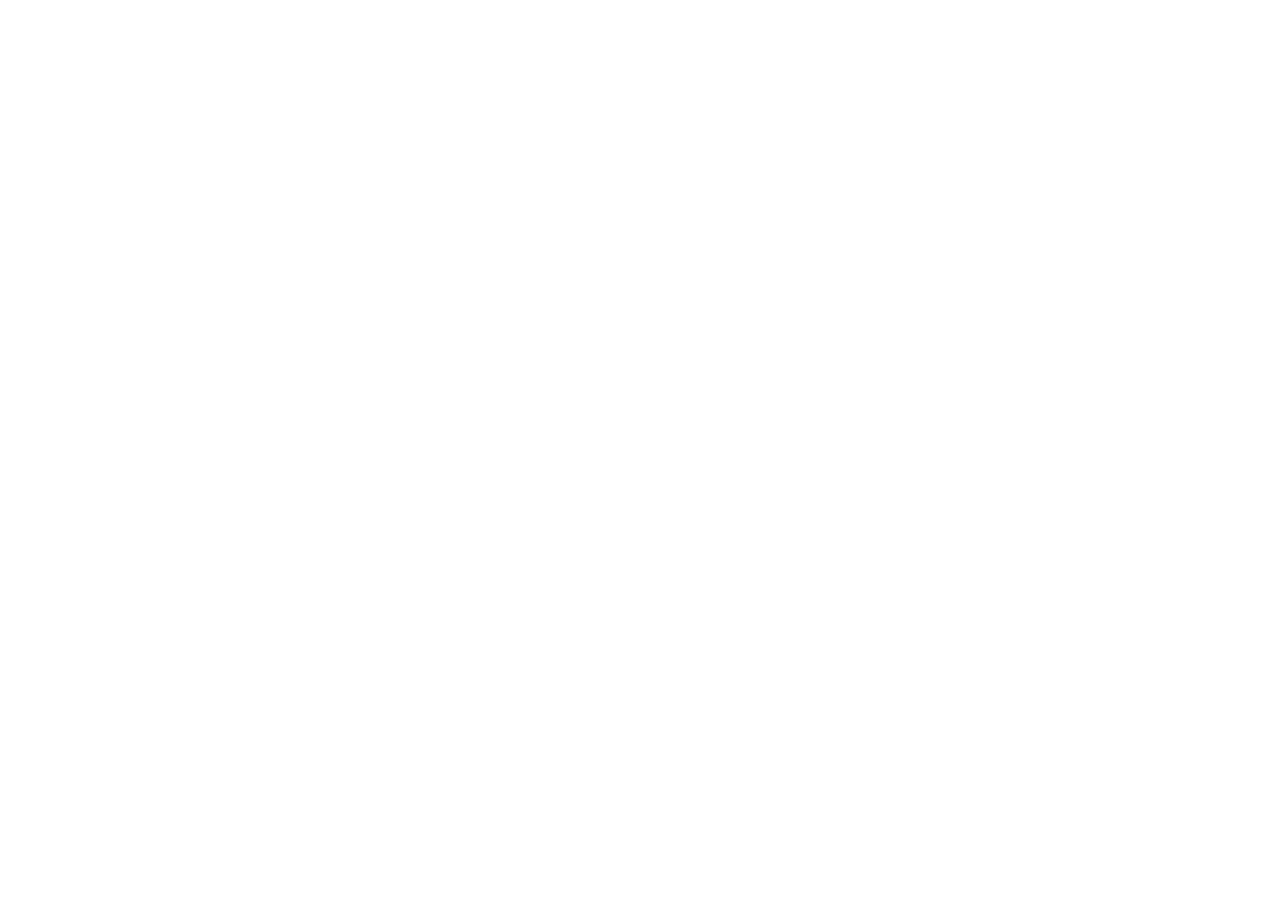
==== screens/home/index.html @ 354f66b3 "First commit of the project" ====
<!DOCTYPE html>
<html lang="en">

<head>
  <meta charset="UTF-8">
  <meta http-equiv="X-UA-Compatible" content="IE=edge">
  <meta name="viewport" content="width=device-width, initial-scale=1.0">
  <title>Document</title>
</head>
<body>

</body>
<footer>

</footer>
</html>
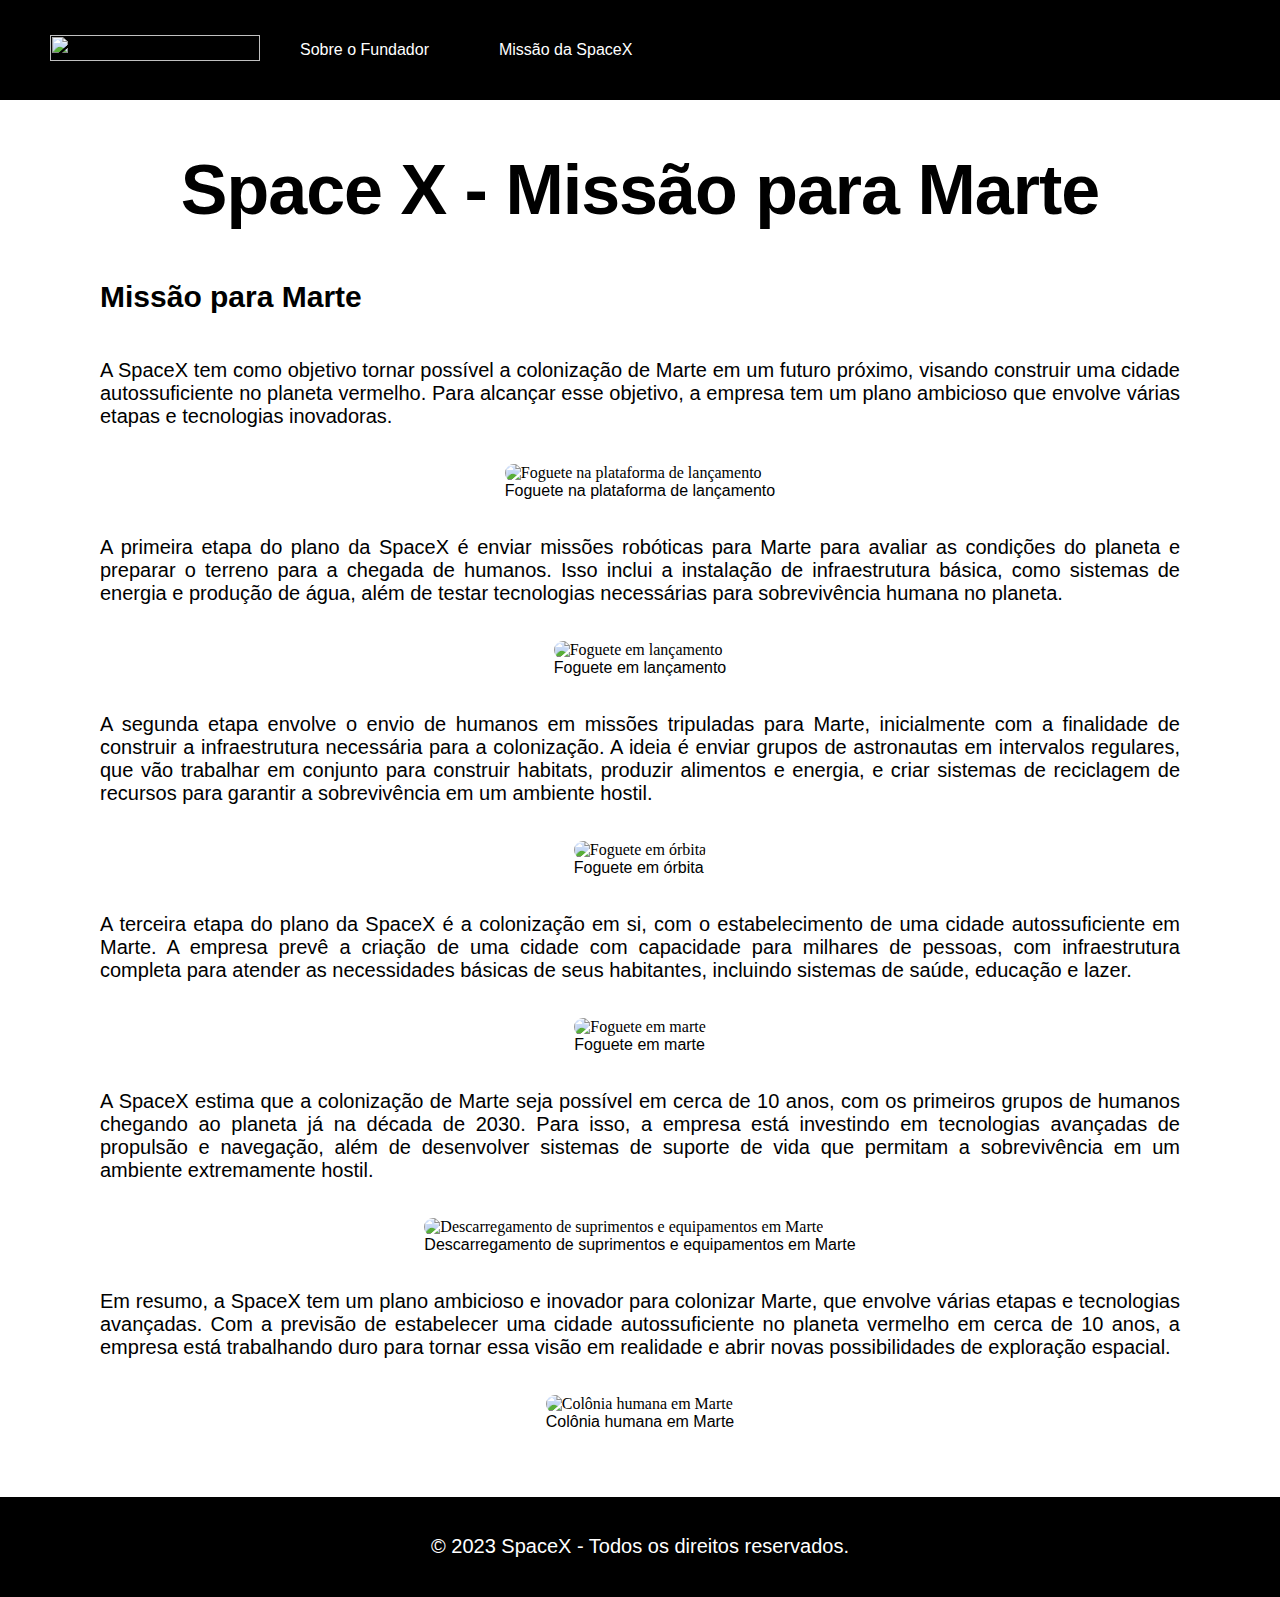
==== commit c18fe0a5: "Feature: Created home index page" ====
--- a/screens/home/index.html
+++ b/screens/home/index.html
@@ -1,16 +1,105 @@
 <!DOCTYPE html>
-<html lang="en">
+<html lang="pt-br">
 
 <head>
   <meta charset="UTF-8">
+  <meta name="author" content="Rafael Osiro">
+  <meta name="keyword" content="Space X">
+  <meta name="description" content="SpaceX - Missão para Marte">
   <meta http-equiv="X-UA-Compatible" content="IE=edge">
   <meta name="viewport" content="width=device-width, initial-scale=1.0">
-  <title>Document</title>
+  <title>Colonização em Marte</title>
+  <link rel="stylesheet" type="text/css" href="./styles.css">
+  <link rel="apple-touch-icon" sizes="180x180" href="/PROJETO_1_-_GRADE_NOVA/public/favicon/apple-touch-icon.png">
+  <link rel="icon" type="image/png" sizes="32x32" href="/PROJETO_1_-_GRADE_NOVA/public/favicon/favicon-32x32.png">
+  <link rel="icon" type="image/png" sizes="16x16" href="/PROJETO_1_-_GRADE_NOVA/public/favicon/favicon-16x16.png">
+  <link rel="manifest" href="/PROJETO_1_-_GRADE_NOVA/public/favicon/site.webmanifest">
 </head>
 <body>
+  <nav id="navigation-bar" class="navigationBar">
+    <div id="navigation-bar-alignment" class="navigationBarAlignment">
+      <a id="navigation-links-logo" href="index.html">
+        <img class="navigationLogo" id="navigation-logo" src="/PROJETO_1_-_GRADE_NOVA/public/images/spacex-logo.svg">
+      </a>
+      <ul id="navigation-bar" class="navigationList">
+        <li class="navigationItem"><a class="navigationLinks" href="../founder/index.html">Sobre o Fundador</a></li>
+        <li class="navigationItem"><a class="navigationLinks" href="../mission/index.html">Missão da SpaceX</a></li>
+      </ul>
+    </div>
+  </nav>
+  <head>
+    <h1 id="head-title" class="headTitle">Space X - Missão para Marte</h1>
+  </head>
 
+  <main>
+    <section>
+      <h2>Missão para Marte</h2>
+
+      <div id="first-paragraph-alignment" class="paragraphAlignment">
+        <p>
+          A SpaceX tem como objetivo tornar possível a colonização de Marte em um futuro próximo, visando construir uma cidade autossuficiente no planeta vermelho. Para alcançar esse objetivo, a empresa tem um plano ambicioso que envolve várias etapas e tecnologias inovadoras.
+        </p>
+        <figure>
+          <img id="rocket-before-launching-image" class="spaceXImage" alt="Foguete na plataforma de lançamento" src="/PROJETO_1_-_GRADE_NOVA/public/images/rocket-before-launching.jpg">
+          <figcaption>Foguete na plataforma de lançamento</figcaption>
+        </figure>
+      </div>
+
+      <div id="second-paragraph-alignment" class="paragraphAlignment">
+        <p>
+          A primeira etapa do plano da SpaceX é enviar missões robóticas para Marte para avaliar as condições do planeta e preparar o terreno para a chegada de humanos. Isso inclui a instalação de infraestrutura básica, como sistemas de energia e produção de água, além de testar tecnologias necessárias para sobrevivência humana no planeta.
+        </p>
+        <figure>
+          <img id="rocket-launching-image" class="spaceXImage" alt="Foguete em lançamento" src="/PROJETO_1_-_GRADE_NOVA/public/images/launch.jpg">
+          <figcaption>Foguete em lançamento</figcaption>
+        </figure>
+      </div>
+
+
+      <div id="third-paragraph-alignment" class="paragraphAlignment">
+        <p>
+          A segunda etapa envolve o envio de humanos em missões tripuladas para Marte, inicialmente com a finalidade de construir a infraestrutura necessária para a colonização. A ideia é enviar grupos de astronautas em intervalos regulares, que vão trabalhar em conjunto para construir habitats, produzir alimentos e energia, e criar sistemas de reciclagem de recursos para garantir a sobrevivência em um ambiente hostil.
+        </p>
+        <figure>
+          <img id="rocket-in-orbit-image" class="spaceXImage" alt="Foguete em órbita" src="/PROJETO_1_-_GRADE_NOVA/public/images/orbit-rocket.jpg">
+          <figcaption>Foguete em órbita</figcaption>
+        </figure>
+      </div>
+
+      <div id="fourth-paragraph-alignment" class="paragraphAlignment">
+        <p>
+          A terceira etapa do plano da SpaceX é a colonização em si, com o estabelecimento de uma cidade autossuficiente em Marte. A empresa prevê a criação de uma cidade com capacidade para milhares de pessoas, com infraestrutura completa para atender as necessidades básicas de seus habitantes, incluindo sistemas de saúde, educação e lazer.
+        </p>
+        <figure>
+          <img id="rocket-on-mars-image" class="spaceXImage" alt="Foguete em marte" src="/PROJETO_1_-_GRADE_NOVA/public/images/rocket-on-mars.jpg">
+          <figcaption>Foguete em marte</figcaption>
+        </figure>
+      </div>
+
+      <div id="fifth-paragraph-alignment" class="paragraphAlignment">
+        <p>
+          A SpaceX estima que a colonização de Marte seja possível em cerca de 10 anos, com os primeiros grupos de humanos chegando ao planeta já na década de 2030. Para isso, a empresa está investindo em tecnologias avançadas de propulsão e navegação, além de desenvolver sistemas de suporte de vida que permitam a sobrevivência em um ambiente extremamente hostil.
+        </p>
+        <figure>
+          <img id="unloading-supply-image" class="spaceXImage" alt="Descarregamento de suprimentos e equipamentos em Marte" src="/PROJETO_1_-_GRADE_NOVA/public/images/unloading-supply.jpg">
+          <figcaption>Descarregamento de suprimentos e equipamentos em Marte</figcaption>
+        </figure>
+      </div>
+
+      <div id="sixth-paragraph-alignment" class="paragraphAlignment">
+        <p>
+          Em resumo, a SpaceX tem um plano ambicioso e inovador para colonizar Marte, que envolve várias etapas e tecnologias avançadas. Com a previsão de estabelecer uma cidade autossuficiente no planeta vermelho em cerca de 10 anos, a empresa está trabalhando duro para tornar essa visão em realidade e abrir novas possibilidades de exploração espacial.
+        </p>
+        <figure>
+          <img id="human-colony-on-mars-image" class="spaceXImage" alt="Colônia humana em Marte" src="/PROJETO_1_-_GRADE_NOVA/public/images/human-coloniy-mars.jpg">
+          <figcaption>Colônia humana em Marte</figcaption>
+        </figure>
+      </div>
+
+    </section>
+  </main>
 </body>
-<footer>
-
+<footer id="footer" class="footer">
+  <p>&copy; 2023 SpaceX - Todos os direitos reservados.</p>
 </footer>
 </html>--- a/screens/home/styles.css
+++ b/screens/home/styles.css
@@ -0,0 +1,111 @@
+body {
+  margin: 0;
+}
+
+.navigationBar {
+  background-color: #000000;
+}
+
+.navigationBarAlignment {
+  display: flex;
+  width: 100%;
+  height: 100px;
+  flex-wrap: nowrap;
+  align-items: center;
+  column-gap: 30px;
+}
+
+.navigationLogo {
+  width: 210px;
+  height: 26.25px;
+  object-fit: cover;
+  margin-left: 50px;
+}
+
+.navigationList {
+  display: inline-block;
+  list-style: none;
+  margin: 0;
+  padding: 0;
+  display: flex;
+  column-gap: 50px;
+}
+
+.navigationLinks {
+  padding: 10px;
+  font-size: 14px/28px;
+  font-family: D-DIN-Regular,Arial,Verdana,sans-serif;
+  font-weight: 500;
+  font-style: normal;
+  color: #ffffff;
+  text-decoration: none;
+  line-height: 1.4;
+}
+
+.navigationLinks:hover {
+  color: #ffffff;
+  text-decoration: underline;
+}
+
+.navigationLinks:active,
+.navigationBar:visited {
+  color: #ffffff;
+}
+
+.headDiv {
+  z-index: -50;
+  background-image: url("/PROJETO_1_-_GRADE_NOVA/public/Images/mars_feature.jpg");
+  height: 500px;
+}
+
+.headTitle {
+  margin: 50px 100px;
+  text-align: center;
+  font-family: D-DIN-Regular,Arial,Verdana,sans-serif;
+  letter-spacing: -1px;
+  font-size: 70px;
+}
+
+section {
+  margin: 0 100px 50px 100px;
+}
+
+h2 {
+  text-align: justify;
+  font-family: D-DIN-Regular,Arial,Verdana,sans-serif;
+  font-size: 30px;
+}
+
+p {
+  text-align: justify;
+  font-family: D-DIN-Regular,Arial,Verdana,sans-serif;
+  font-size: 20px;
+}
+
+figcaption {
+  font-family: D-DIN-Regular,Arial,Verdana,sans-serif;
+}
+
+.paragraphAlignment{
+  display: flex;
+  flex-wrap: nowrap;
+  flex-direction: column;
+  align-items: center;
+}
+
+.spaceXImage {
+  width: 70vw;
+  height: auto;
+  border-radius: 20px;
+}
+
+.footer {
+  background-color: #000000;
+  color: #ffffff;
+  text-align: center;
+  width: 100%;
+  height: 100px;
+  display: flex;
+  align-items: center;
+  justify-content: center;
+}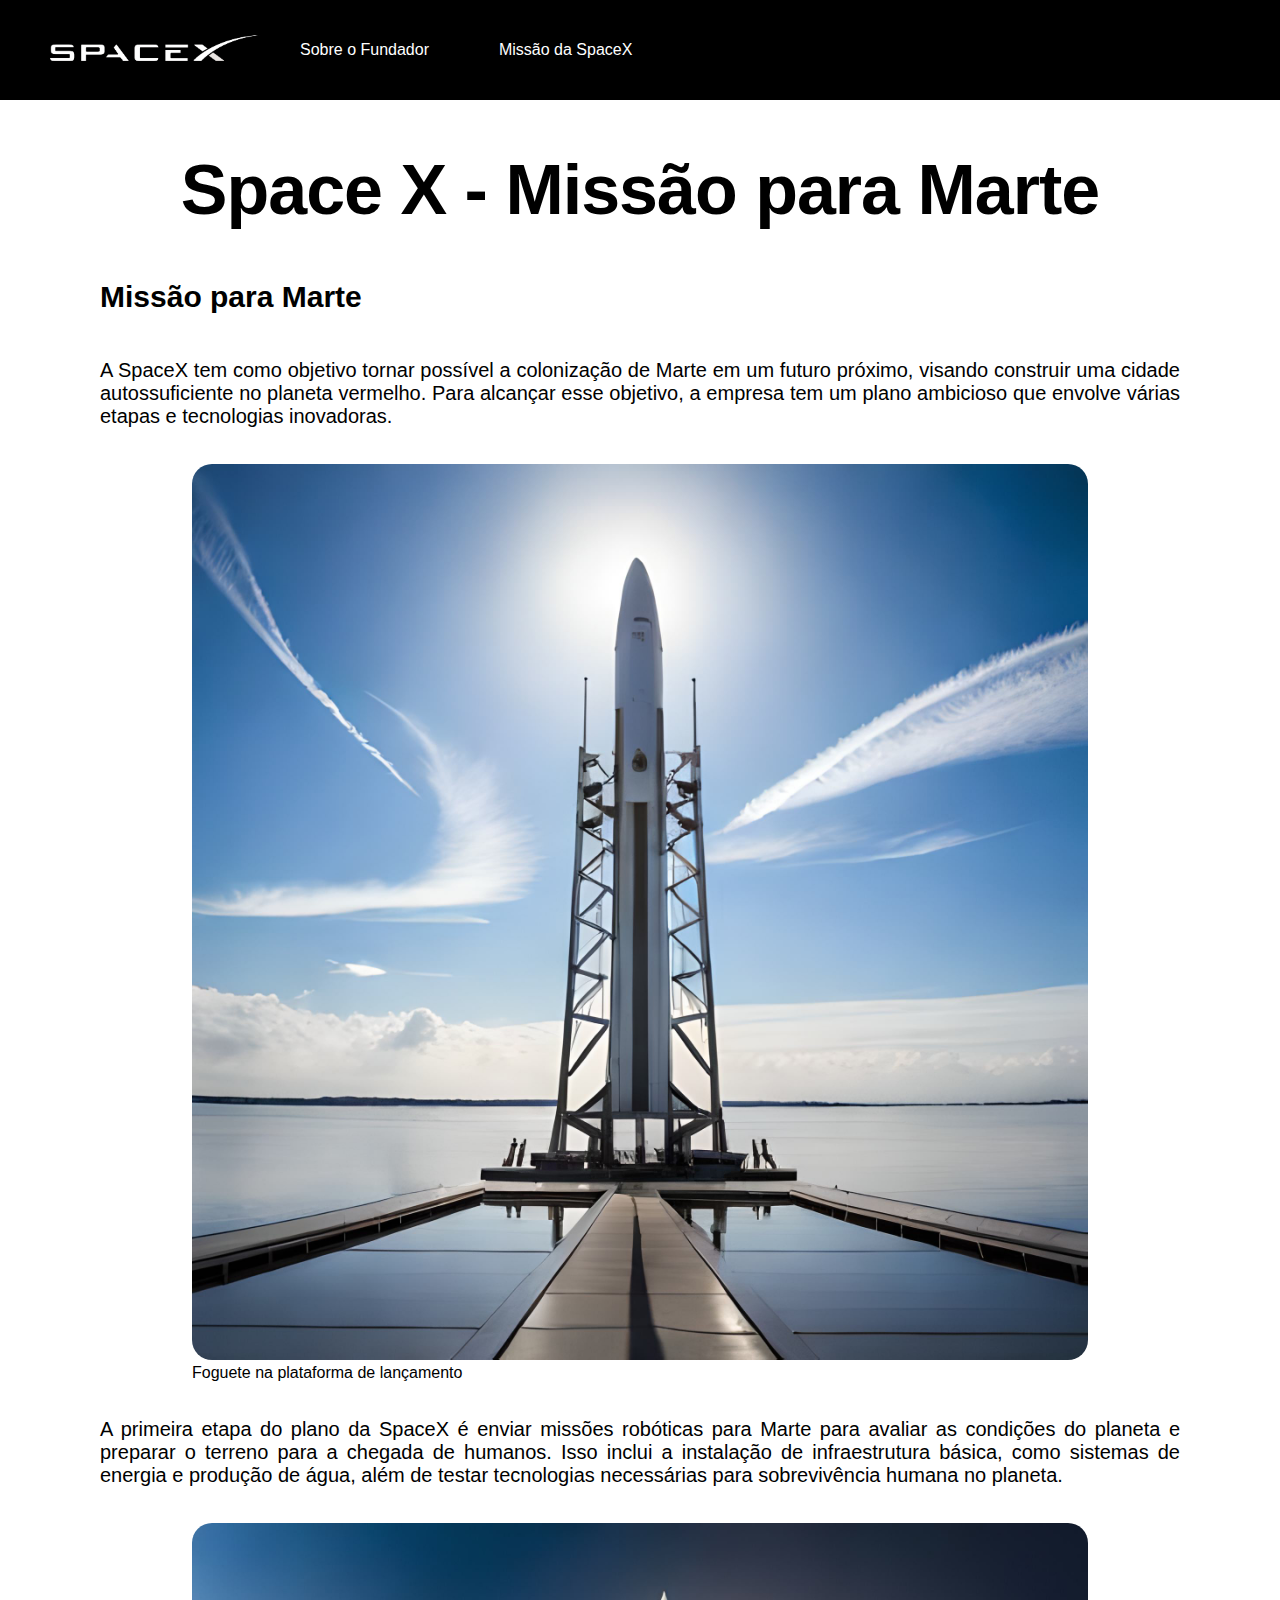
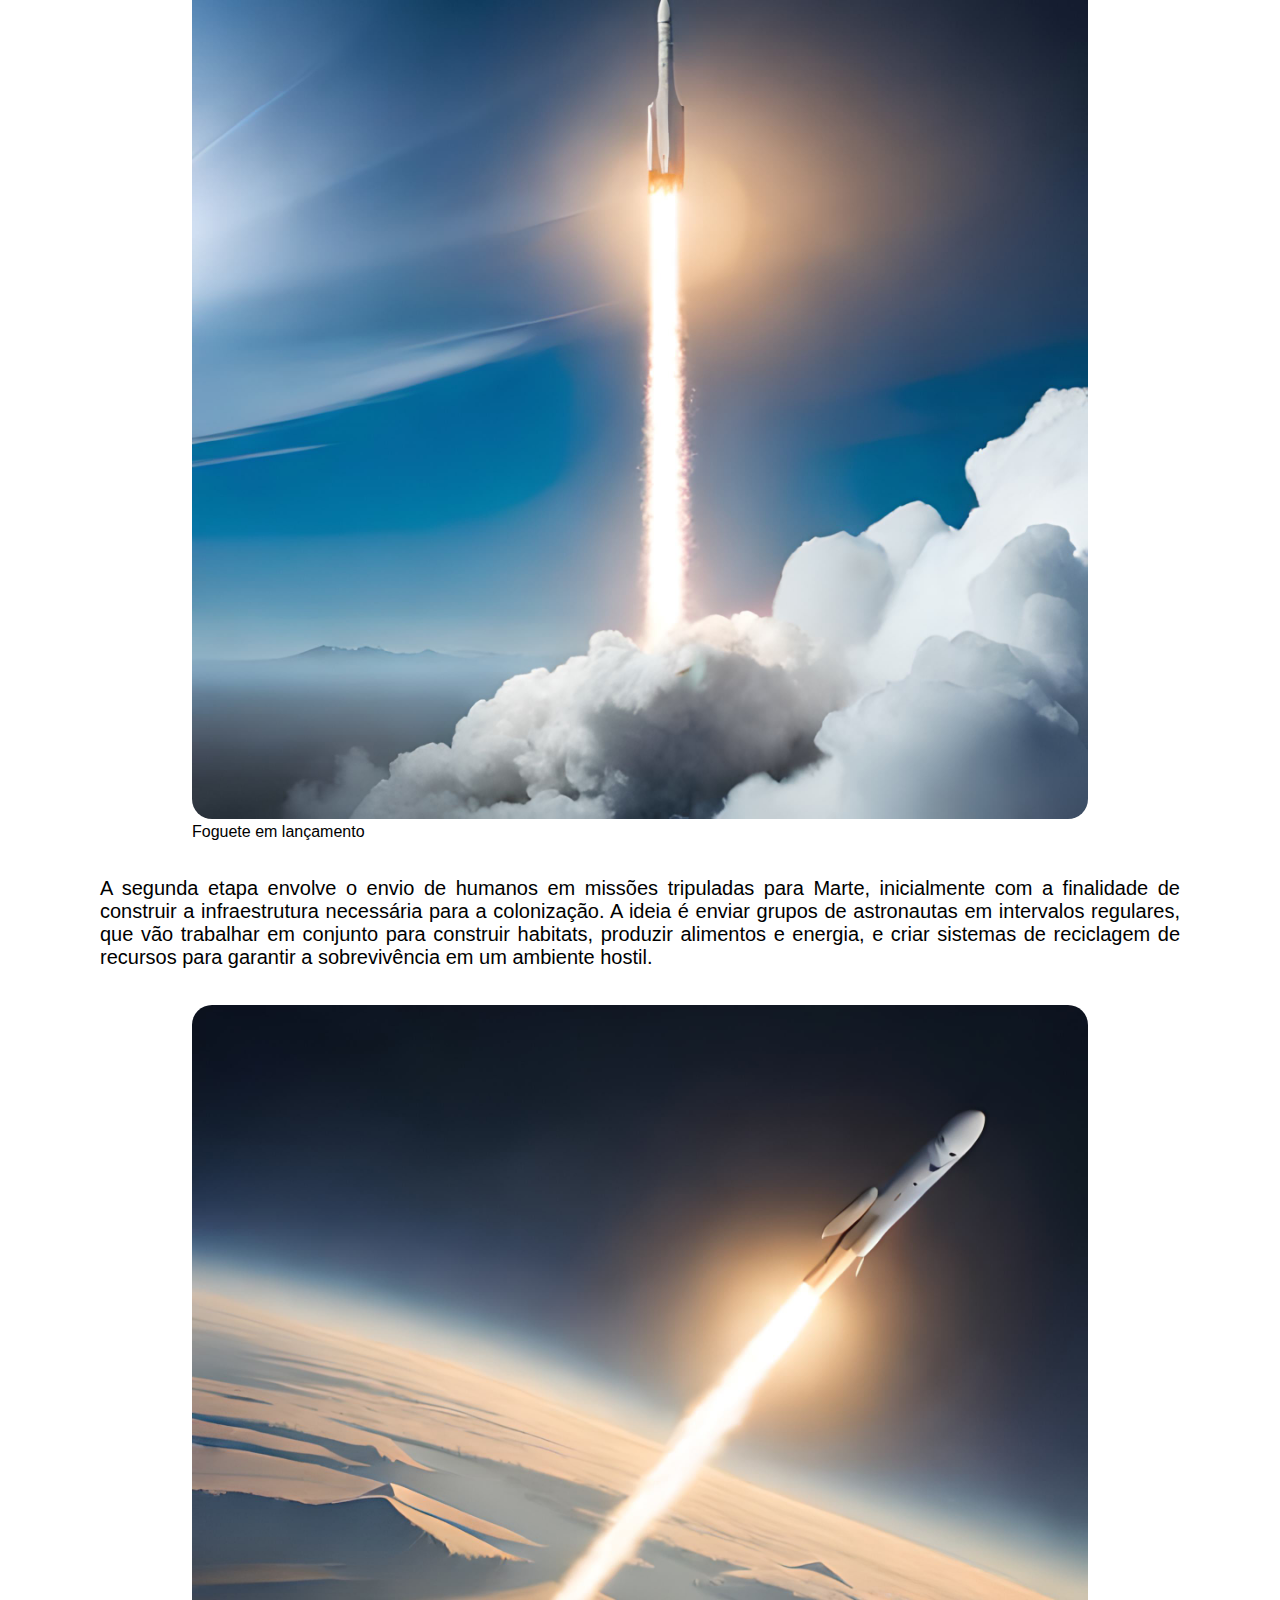
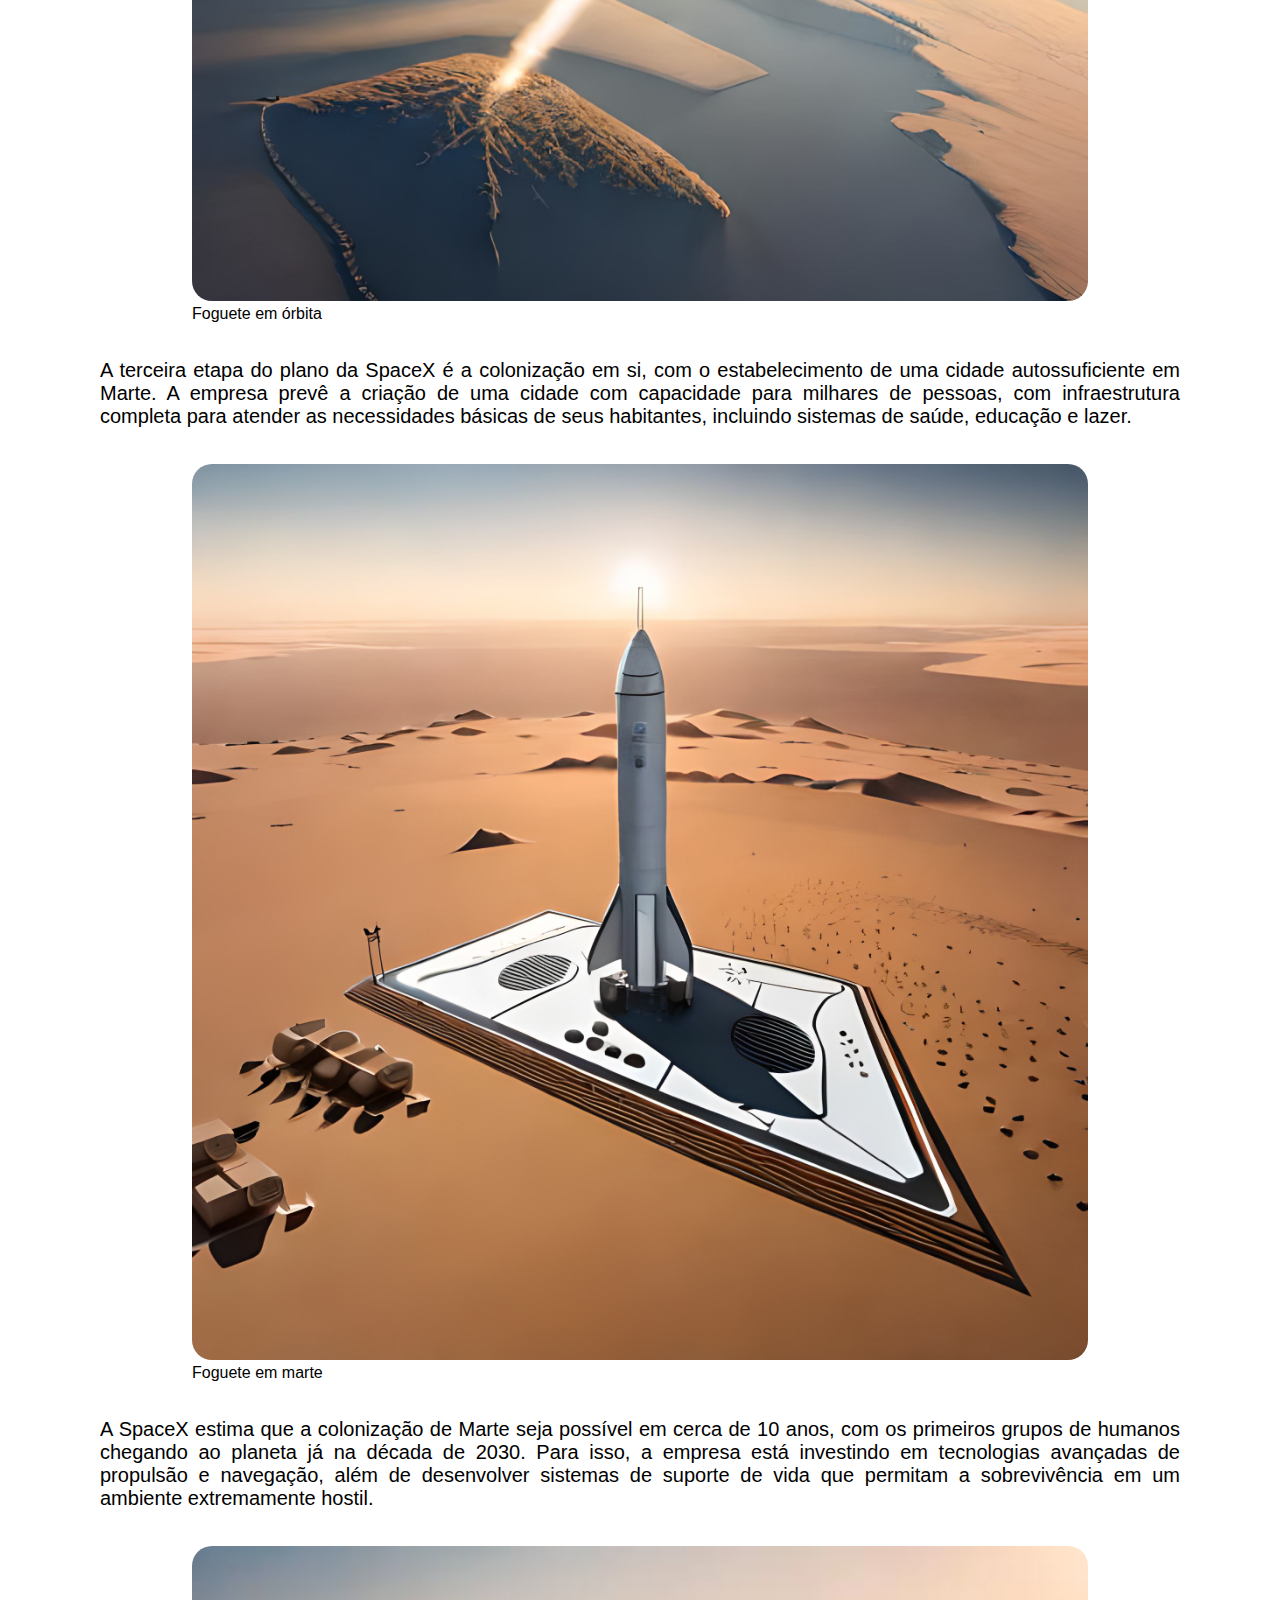
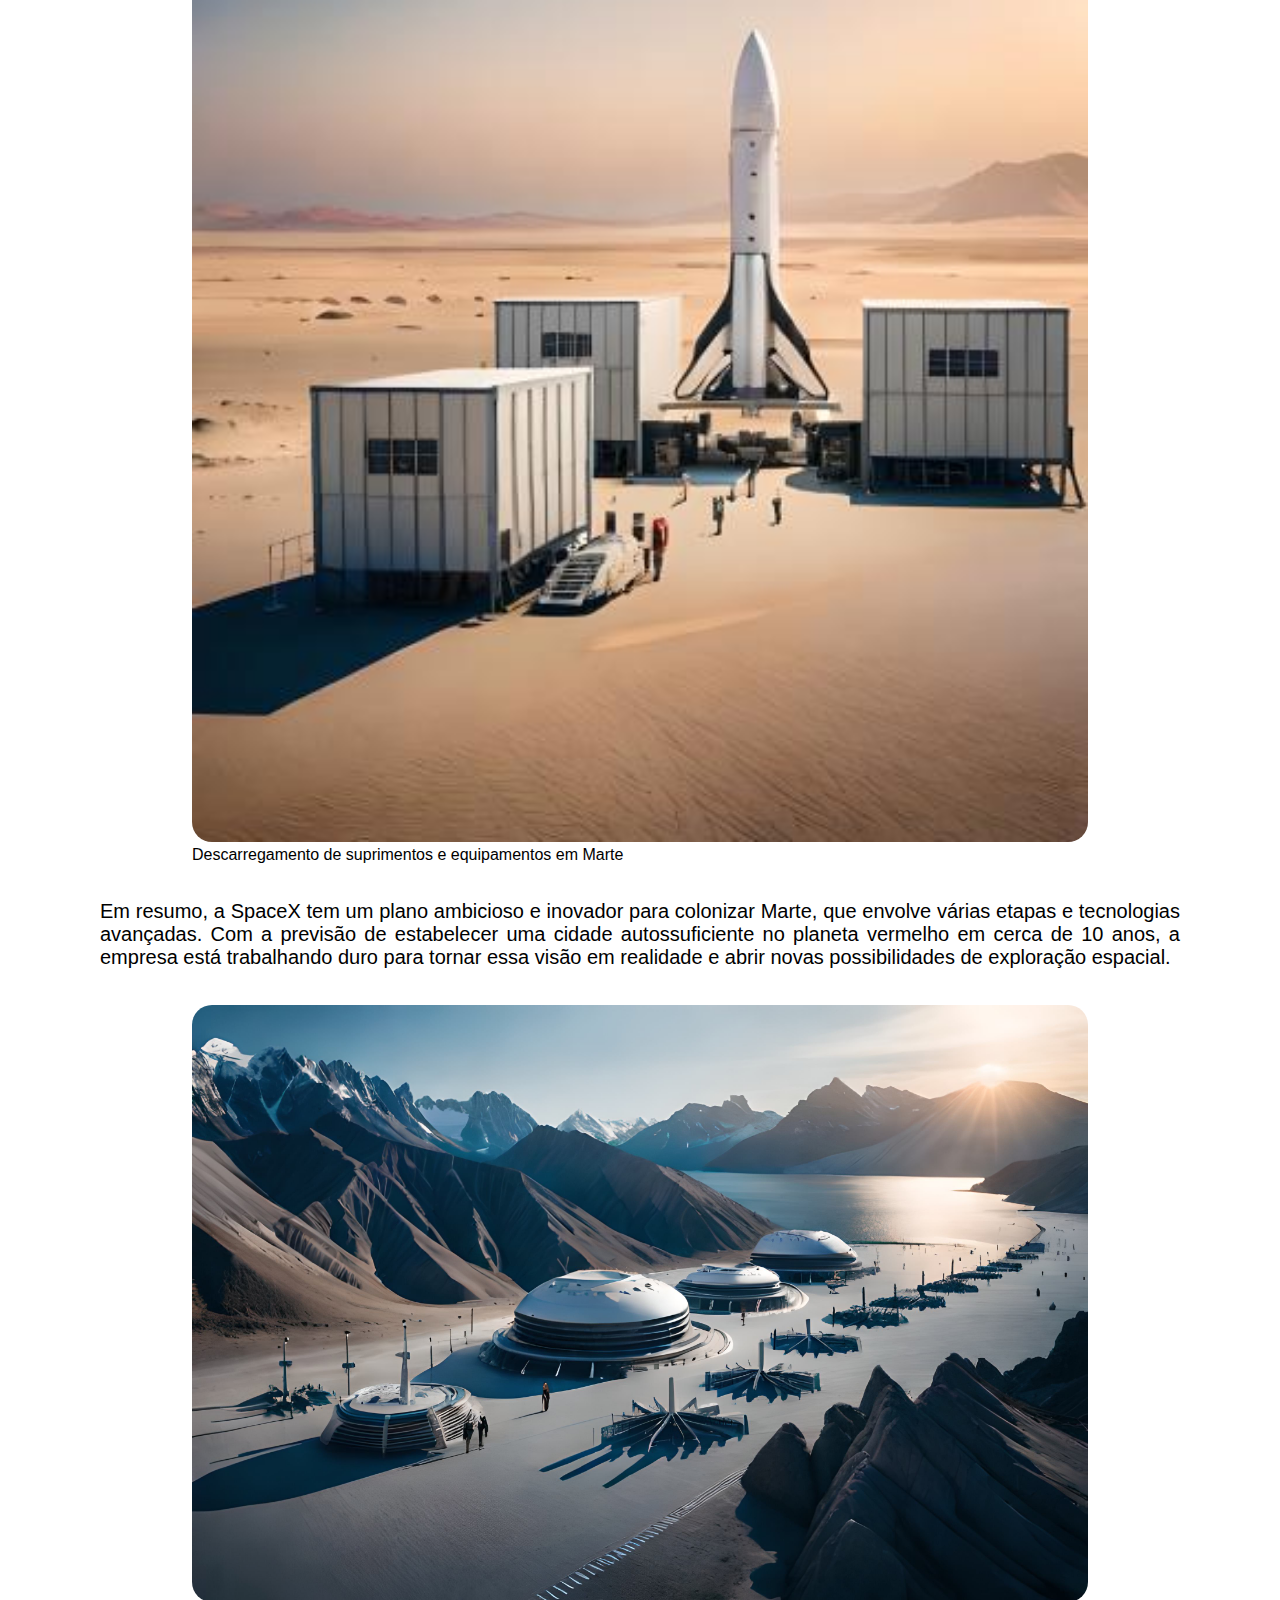
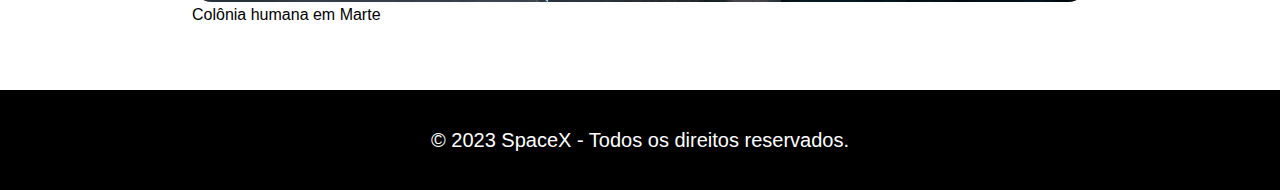
==== commit 8769ba1b: "Fix: Image path" ====
--- a/screens/home/index.html
+++ b/screens/home/index.html
@@ -10,16 +10,16 @@
   <meta name="viewport" content="width=device-width, initial-scale=1.0">
   <title>Colonização em Marte</title>
   <link rel="stylesheet" type="text/css" href="./styles.css">
-  <link rel="apple-touch-icon" sizes="180x180" href="/PROJETO_1_-_GRADE_NOVA/public/favicon/apple-touch-icon.png">
-  <link rel="icon" type="image/png" sizes="32x32" href="/PROJETO_1_-_GRADE_NOVA/public/favicon/favicon-32x32.png">
-  <link rel="icon" type="image/png" sizes="16x16" href="/PROJETO_1_-_GRADE_NOVA/public/favicon/favicon-16x16.png">
-  <link rel="manifest" href="/PROJETO_1_-_GRADE_NOVA/public/favicon/site.webmanifest">
+  <link rel="apple-touch-icon" sizes="180x180" href="/public/favicon/apple-touch-icon.png">
+  <link rel="icon" type="image/png" sizes="32x32" href="/public/favicon/favicon-32x32.png">
+  <link rel="icon" type="image/png" sizes="16x16" href="/public/favicon/favicon-16x16.png">
+  <link rel="manifest" href="/public/favicon/site.webmanifest">
 </head>
 <body>
   <nav id="navigation-bar" class="navigationBar">
     <div id="navigation-bar-alignment" class="navigationBarAlignment">
       <a id="navigation-links-logo" href="index.html">
-        <img class="navigationLogo" id="navigation-logo" src="/PROJETO_1_-_GRADE_NOVA/public/images/spacex-logo.svg">
+        <img class="navigationLogo" id="navigation-logo" src="/public/images/spacex-logo.svg">
       </a>
       <ul id="navigation-bar" class="navigationList">
         <li class="navigationItem"><a class="navigationLinks" href="../founder/index.html">Sobre o Fundador</a></li>
@@ -40,7 +40,7 @@
           A SpaceX tem como objetivo tornar possível a colonização de Marte em um futuro próximo, visando construir uma cidade autossuficiente no planeta vermelho. Para alcançar esse objetivo, a empresa tem um plano ambicioso que envolve várias etapas e tecnologias inovadoras.
         </p>
         <figure>
-          <img id="rocket-before-launching-image" class="spaceXImage" alt="Foguete na plataforma de lançamento" src="/PROJETO_1_-_GRADE_NOVA/public/images/rocket-before-launching.jpg">
+          <img id="rocket-before-launching-image" class="spaceXImage" alt="Foguete na plataforma de lançamento" src="/public/images/rocket-before-launching.jpg">
           <figcaption>Foguete na plataforma de lançamento</figcaption>
         </figure>
       </div>
@@ -50,7 +50,7 @@
           A primeira etapa do plano da SpaceX é enviar missões robóticas para Marte para avaliar as condições do planeta e preparar o terreno para a chegada de humanos. Isso inclui a instalação de infraestrutura básica, como sistemas de energia e produção de água, além de testar tecnologias necessárias para sobrevivência humana no planeta.
         </p>
         <figure>
-          <img id="rocket-launching-image" class="spaceXImage" alt="Foguete em lançamento" src="/PROJETO_1_-_GRADE_NOVA/public/images/launch.jpg">
+          <img id="rocket-launching-image" class="spaceXImage" alt="Foguete em lançamento" src="/public/images/launch.jpg">
           <figcaption>Foguete em lançamento</figcaption>
         </figure>
       </div>
@@ -61,7 +61,7 @@
           A segunda etapa envolve o envio de humanos em missões tripuladas para Marte, inicialmente com a finalidade de construir a infraestrutura necessária para a colonização. A ideia é enviar grupos de astronautas em intervalos regulares, que vão trabalhar em conjunto para construir habitats, produzir alimentos e energia, e criar sistemas de reciclagem de recursos para garantir a sobrevivência em um ambiente hostil.
         </p>
         <figure>
-          <img id="rocket-in-orbit-image" class="spaceXImage" alt="Foguete em órbita" src="/PROJETO_1_-_GRADE_NOVA/public/images/orbit-rocket.jpg">
+          <img id="rocket-in-orbit-image" class="spaceXImage" alt="Foguete em órbita" src="/public/images/orbit-rocket.jpg">
           <figcaption>Foguete em órbita</figcaption>
         </figure>
       </div>
@@ -71,7 +71,7 @@
           A terceira etapa do plano da SpaceX é a colonização em si, com o estabelecimento de uma cidade autossuficiente em Marte. A empresa prevê a criação de uma cidade com capacidade para milhares de pessoas, com infraestrutura completa para atender as necessidades básicas de seus habitantes, incluindo sistemas de saúde, educação e lazer.
         </p>
         <figure>
-          <img id="rocket-on-mars-image" class="spaceXImage" alt="Foguete em marte" src="/PROJETO_1_-_GRADE_NOVA/public/images/rocket-on-mars.jpg">
+          <img id="rocket-on-mars-image" class="spaceXImage" alt="Foguete em marte" src="/public/images/rocket-on-mars.jpg">
           <figcaption>Foguete em marte</figcaption>
         </figure>
       </div>
@@ -81,7 +81,7 @@
           A SpaceX estima que a colonização de Marte seja possível em cerca de 10 anos, com os primeiros grupos de humanos chegando ao planeta já na década de 2030. Para isso, a empresa está investindo em tecnologias avançadas de propulsão e navegação, além de desenvolver sistemas de suporte de vida que permitam a sobrevivência em um ambiente extremamente hostil.
         </p>
         <figure>
-          <img id="unloading-supply-image" class="spaceXImage" alt="Descarregamento de suprimentos e equipamentos em Marte" src="/PROJETO_1_-_GRADE_NOVA/public/images/unloading-supply.jpg">
+          <img id="unloading-supply-image" class="spaceXImage" alt="Descarregamento de suprimentos e equipamentos em Marte" src="/public/images/unloading-supply.jpg">
           <figcaption>Descarregamento de suprimentos e equipamentos em Marte</figcaption>
         </figure>
       </div>
@@ -91,7 +91,7 @@
           Em resumo, a SpaceX tem um plano ambicioso e inovador para colonizar Marte, que envolve várias etapas e tecnologias avançadas. Com a previsão de estabelecer uma cidade autossuficiente no planeta vermelho em cerca de 10 anos, a empresa está trabalhando duro para tornar essa visão em realidade e abrir novas possibilidades de exploração espacial.
         </p>
         <figure>
-          <img id="human-colony-on-mars-image" class="spaceXImage" alt="Colônia humana em Marte" src="/PROJETO_1_-_GRADE_NOVA/public/images/human-coloniy-mars.jpg">
+          <img id="human-colony-on-mars-image" class="spaceXImage" alt="Colônia humana em Marte" src="/public/images/human-coloniy-mars.jpg">
           <figcaption>Colônia humana em Marte</figcaption>
         </figure>
       </div>
